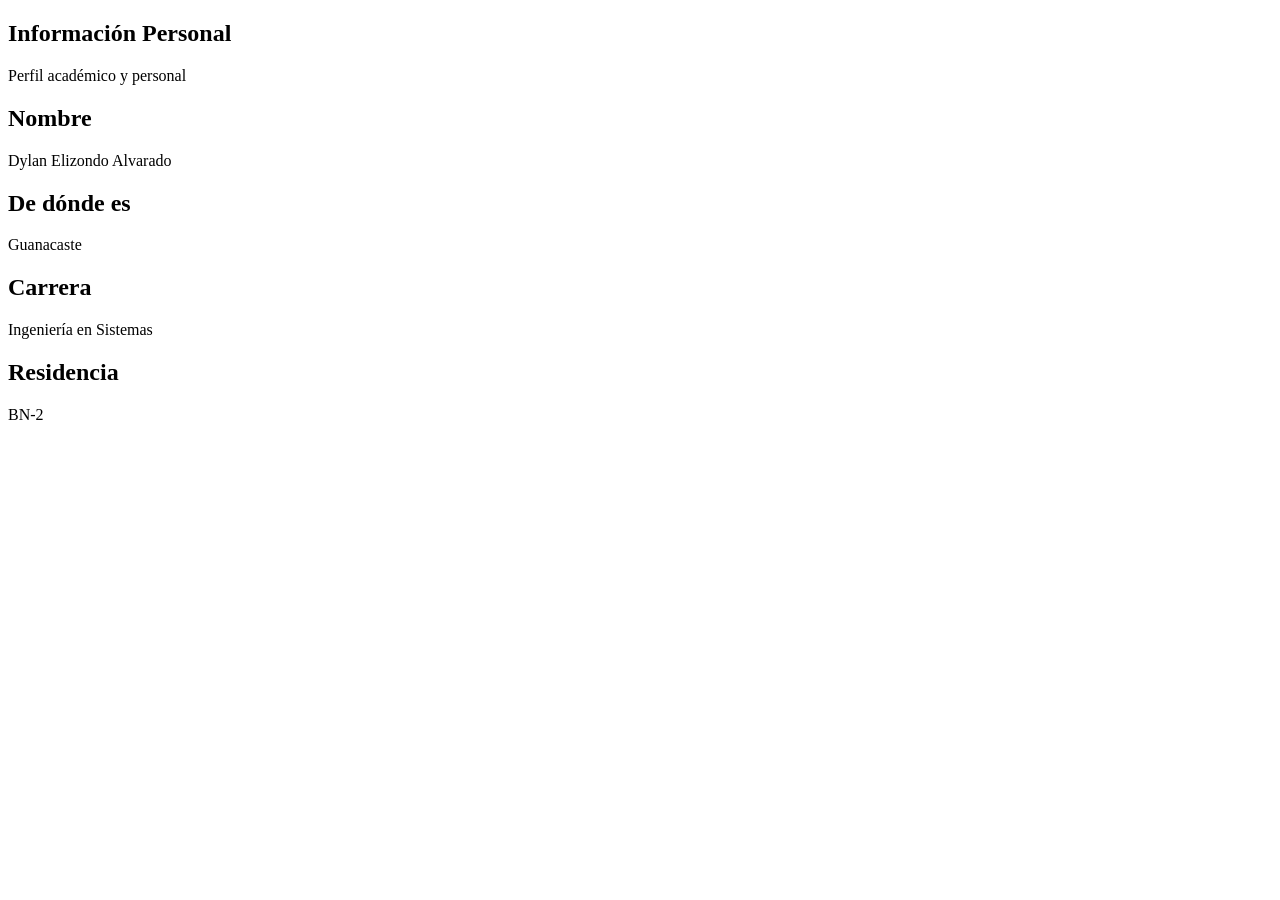
==== index.html @ 1961e146 "Add initial HTML structure for personal information" ====
<!DOCTYPE html>
<html lang="es">
<head>
    <meta charset="UTF-8" />
    <meta name="viewport" content="width=device-width, initial-scale=1.0" />
    <title>Información Personal</title>
    <link rel="stylesheet" href="styles.css" />
</head>
<body class="page">
    <main class="profile">
        <section class="card">
            <header class="card__header">
                <h1 class="card__title">Información Personal</h1>
                <p class="card__subtitle">Perfil académico y personal</p>
            </header>

            <div class="info-list">
                <article class="info-item">
                    <h2 class="info-item__title">Nombre</h2>
                    <p class="info-item__text">Dylan Elizondo Alvarado</p>
                </article>

                <article class="info-item">
                    <h2 class="info-item__title">De dónde es</h2>
                    <p class="info-item__text">Guanacaste</p>
                </article>

                <article class="info-item">
                    <h2 class="info-item__title">Carrera</h2>
                    <p class="info-item__text">Ingeniería en Sistemas</p>
                </article>

                <article class="info-item">
                    <h2 class="info-item__title">Residencia</h2>
                    <p class="info-item__text">BN-2</p>
                </article>
            </div>
        </section>
    </main>
</body>
</html>
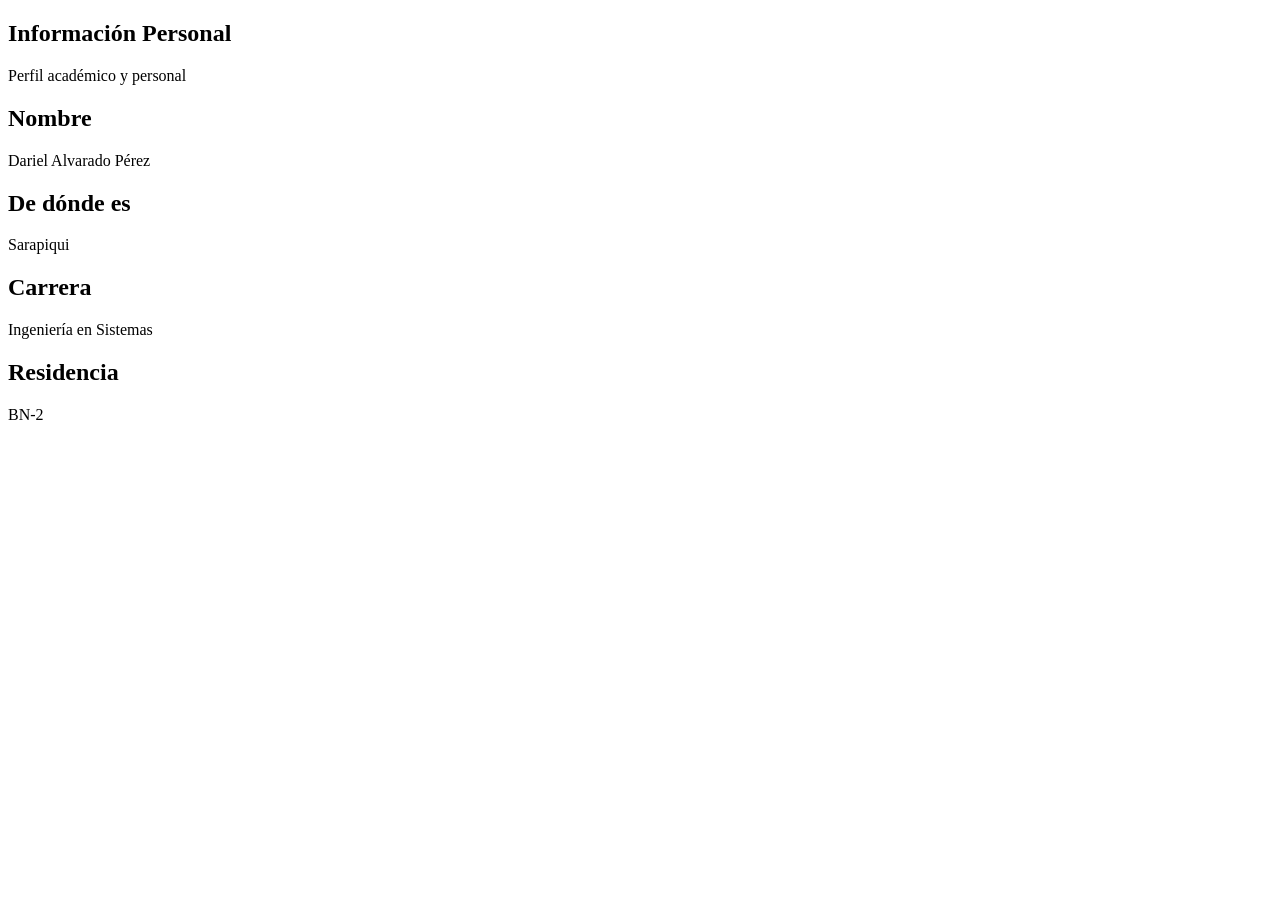
==== commit 419f0def: "Update personal information in index.html" ====
--- a/index.html
+++ b/index.html
@@ -17,12 +17,12 @@
             <div class="info-list">
                 <article class="info-item">
                     <h2 class="info-item__title">Nombre</h2>
-                    <p class="info-item__text">Dylan Elizondo Alvarado</p>
+                    <p class="info-item__text">Dariel Alvarado Pérez</p>
                 </article>
 
                 <article class="info-item">
                     <h2 class="info-item__title">De dónde es</h2>
-                    <p class="info-item__text">Guanacaste</p>
+                    <p class="info-item__text">Sarapiqui</p>
                 </article>
 
                 <article class="info-item">
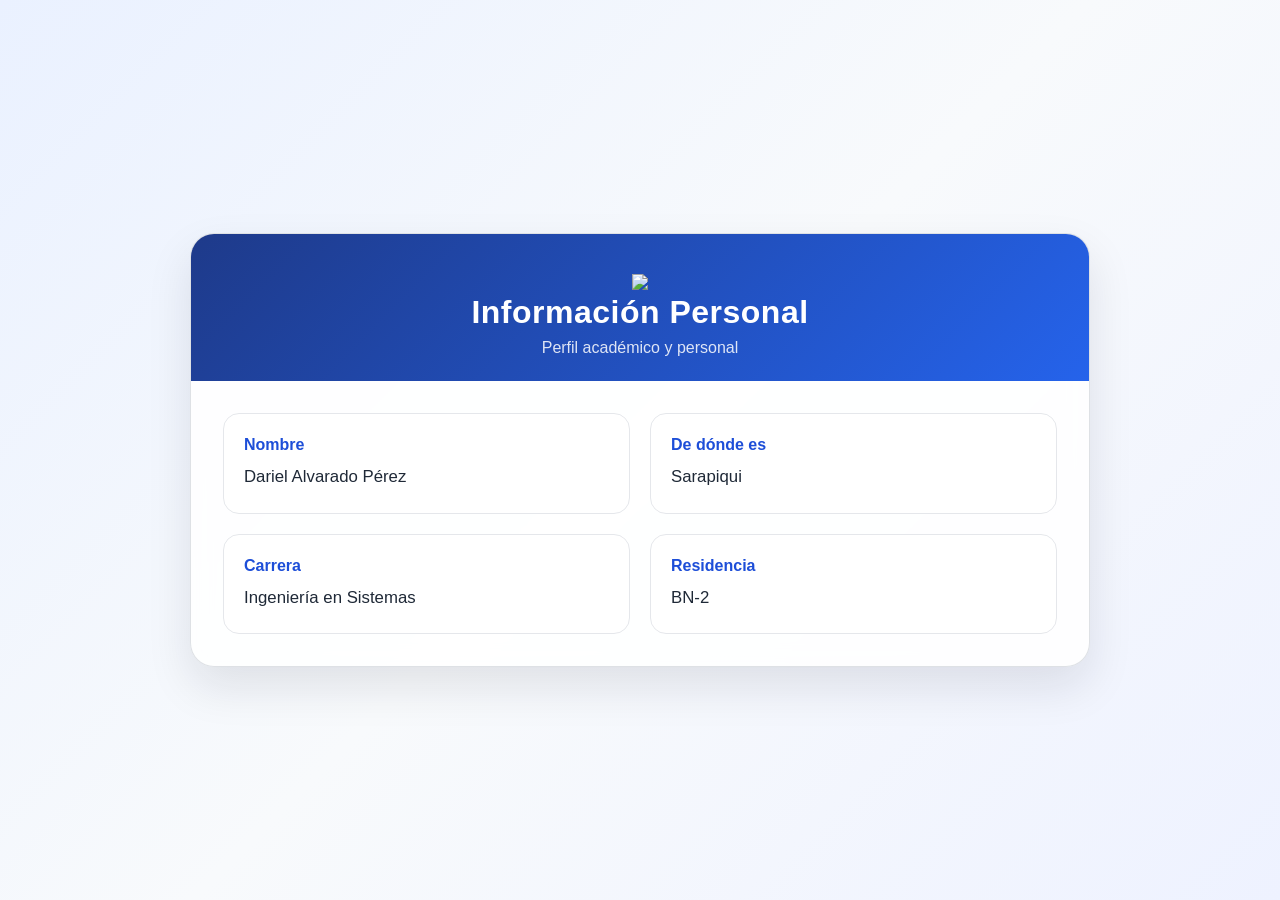
==== commit ec489c4c: "Add image to profile card header" ====
--- a/index.html
+++ b/index.html
@@ -10,6 +10,7 @@
     <main class="profile">
         <section class="card">
             <header class="card__header">
+                <img src="https://i0.wp.com/wallpaperaccess.com/full/704376.jpg">
                 <h1 class="card__title">Información Personal</h1>
                 <p class="card__subtitle">Perfil académico y personal</p>
             </header>
--- a/styles.css
+++ b/styles.css
@@ -0,0 +1,152 @@
+/* Reset básico */
+* {
+    margin: 0;
+    padding: 0;
+    box-sizing: border-box;
+}
+
+:root {
+    --bg-primary: #f4f7fb;
+    --bg-card: rgba(255, 255, 255, 0.88);
+    --text-primary: #1f2937;
+    --text-secondary: #6b7280;
+    --accent: #1d4ed8;
+    --accent-soft: #dbeafe;
+    --border: rgba(209, 213, 219, 0.7);
+    --shadow: 0 20px 45px rgba(15, 23, 42, 0.10);
+    --radius-lg: 24px;
+    --radius-md: 16px;
+    --max-width: 900px;
+    --font-main: "Segoe UI", Tahoma, Geneva, Verdana, sans-serif;
+}
+
+body.page {
+    font-family: var(--font-main);
+    color: var(--text-primary);
+    background: linear-gradient(135deg, #eaf1ff 0%, #f8fafc 50%, #eef2ff 100%);
+    min-height: 100vh;
+    display: flex;
+    align-items: center;
+    justify-content: center;
+    padding: 32px 20px;
+}
+
+.profile {
+    width: 100%;
+    max-width: var(--max-width);
+}
+
+.card {
+    background: var(--bg-card);
+    backdrop-filter: blur(10px);
+    border: 1px solid var(--border);
+    border-radius: var(--radius-lg);
+    box-shadow: var(--shadow);
+    overflow: hidden;
+}
+
+.card__header {
+    padding: 40px 32px 24px;
+    background: linear-gradient(135deg, #1e3a8a, #2563eb);
+    color: white;
+    text-align: center;
+}
+
+.card__title {
+    font-size: 2rem;
+    font-weight: 700;
+    letter-spacing: 0.5px;
+    margin-bottom: 8px;
+}
+
+.card__subtitle {
+    font-size: 1rem;
+    color: rgba(255, 255, 255, 0.85);
+}
+
+.info-list {
+    display: grid;
+    grid-template-columns: repeat(2, 1fr);
+    gap: 20px;
+    padding: 32px;
+}
+
+.info-item {
+    background: #ffffff;
+    border: 1px solid #e5e7eb;
+    border-radius: var(--radius-md);
+    padding: 22px 20px;
+    transition: transform 0.25s ease, box-shadow 0.25s ease, border-color 0.25s ease;
+}
+
+.info-item:hover {
+    transform: translateY(-4px);
+    box-shadow: 0 12px 24px rgba(37, 99, 235, 0.10);
+    border-color: #bfdbfe;
+}
+
+.info-item__title {
+    font-size: 1rem;
+    font-weight: 600;
+    color: var(--accent);
+    margin-bottom: 10px;
+}
+
+.info-item__text {
+    font-size: 1.05rem;
+    color: var(--text-primary);
+    line-height: 1.6;
+    word-break: break-word;
+}
+
+/* Responsive para tablets */
+@media (max-width: 768px) {
+    .card__header {
+        padding: 32px 24px 20px;
+    }
+
+    .card__title {
+        font-size: 1.7rem;
+    }
+
+    .info-list {
+        grid-template-columns: 1fr;
+        padding: 24px;
+    }
+}
+
+/* Responsive para móviles pequeños */
+@media (max-width: 480px) {
+    body.page {
+        padding: 16px;
+    }
+
+    .card__header {
+        padding: 28px 18px 18px;
+    }
+
+    .card__title {
+        font-size: 1.45rem;
+    }
+
+    .card__subtitle {
+        font-size: 0.95rem;
+    }
+
+    .info-list {
+        padding: 18px;
+        gap: 14px;
+    }
+
+    .info-item {
+        padding: 18px 16px;
+    }
+
+    .info-item__title {
+        font-size: 0.95rem;
+    }
+
+    .info-item__text {
+        font-size: 1rem;
+    }
+}
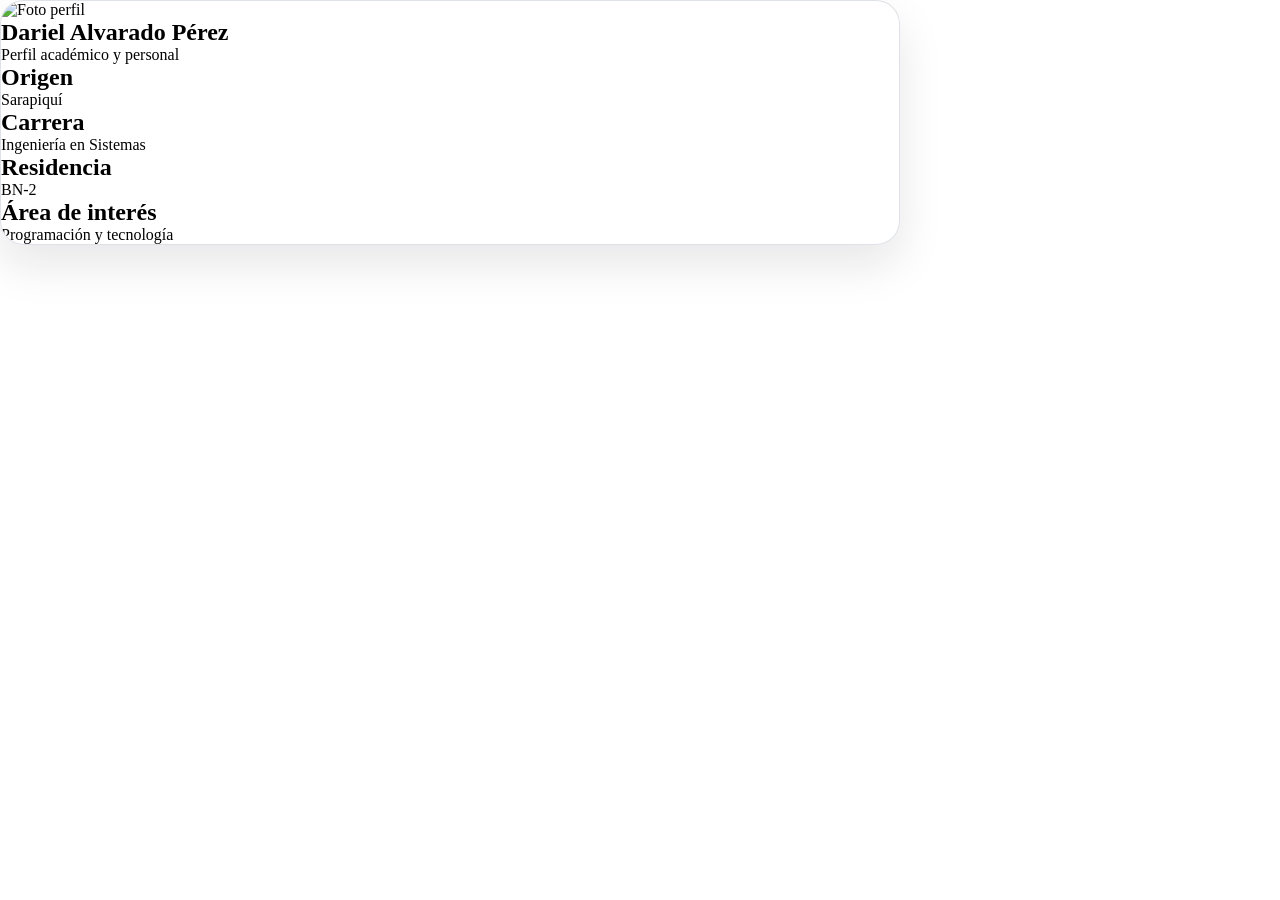
==== commit e35285f6: "Refactor HTML structure and update metadata" ====
--- a/index.html
+++ b/index.html
@@ -1,42 +1,62 @@
 <!DOCTYPE html>
 <html lang="es">
 <head>
-    <meta charset="UTF-8" />
-    <meta name="viewport" content="width=device-width, initial-scale=1.0" />
-    <title>Información Personal</title>
-    <link rel="stylesheet" href="styles.css" />
+<meta charset="UTF-8">
+<meta name="viewport" content="width=device-width, initial-scale=1.0">
+
+<title>Perfil Tecnológico</title>
+
+<link rel="stylesheet" href="styles.css">
+
+<!-- Fuente moderna -->
+<link href="https://fonts.googleapis.com/css2?family=Poppins:wght@300;400;600&display=swap" rel="stylesheet">
+
 </head>
-<body class="page">
-    <main class="profile">
-        <section class="card">
-            <header class="card__header">
-                <img src="https://i0.wp.com/wallpaperaccess.com/full/704376.jpg">
-                <h1 class="card__title">Información Personal</h1>
-                <p class="card__subtitle">Perfil académico y personal</p>
-            </header>
 
-            <div class="info-list">
-                <article class="info-item">
-                    <h2 class="info-item__title">Nombre</h2>
-                    <p class="info-item__text">Dariel Alvarado Pérez</p>
-                </article>
+<body>
 
-                <article class="info-item">
-                    <h2 class="info-item__title">De dónde es</h2>
-                    <p class="info-item__text">Sarapiqui</p>
-                </article>
+<main class="profile">
 
-                <article class="info-item">
-                    <h2 class="info-item__title">Carrera</h2>
-                    <p class="info-item__text">Ingeniería en Sistemas</p>
-                </article>
+<section class="card">
 
-                <article class="info-item">
-                    <h2 class="info-item__title">Residencia</h2>
-                    <p class="info-item__text">BN-2</p>
-                </article>
-            </div>
-        </section>
-    </main>
+<header class="card-header">
+
+<div class="header-overlay"></div>
+
+<img class="profile-img" src="https://i0.wp.com/wallpaperaccess.com/full/704376.jpg" alt="Foto perfil">
+
+<h1>Dariel Alvarado Pérez</h1>
+<p>Perfil académico y personal</p>
+
+</header>
+
+<div class="info-grid">
+
+<div class="info-box">
+<h2>Origen</h2>
+<p>Sarapiquí</p>
+</div>
+
+<div class="info-box">
+<h2>Carrera</h2>
+<p>Ingeniería en Sistemas</p>
+</div>
+
+<div class="info-box">
+<h2>Residencia</h2>
+<p>BN-2</p>
+</div>
+
+<div class="info-box">
+<h2>Área de interés</h2>
+<p>Programación y tecnología</p>
+</div>
+
+</div>
+
+</section>
+
+</main>
+
 </body>
 </html>
